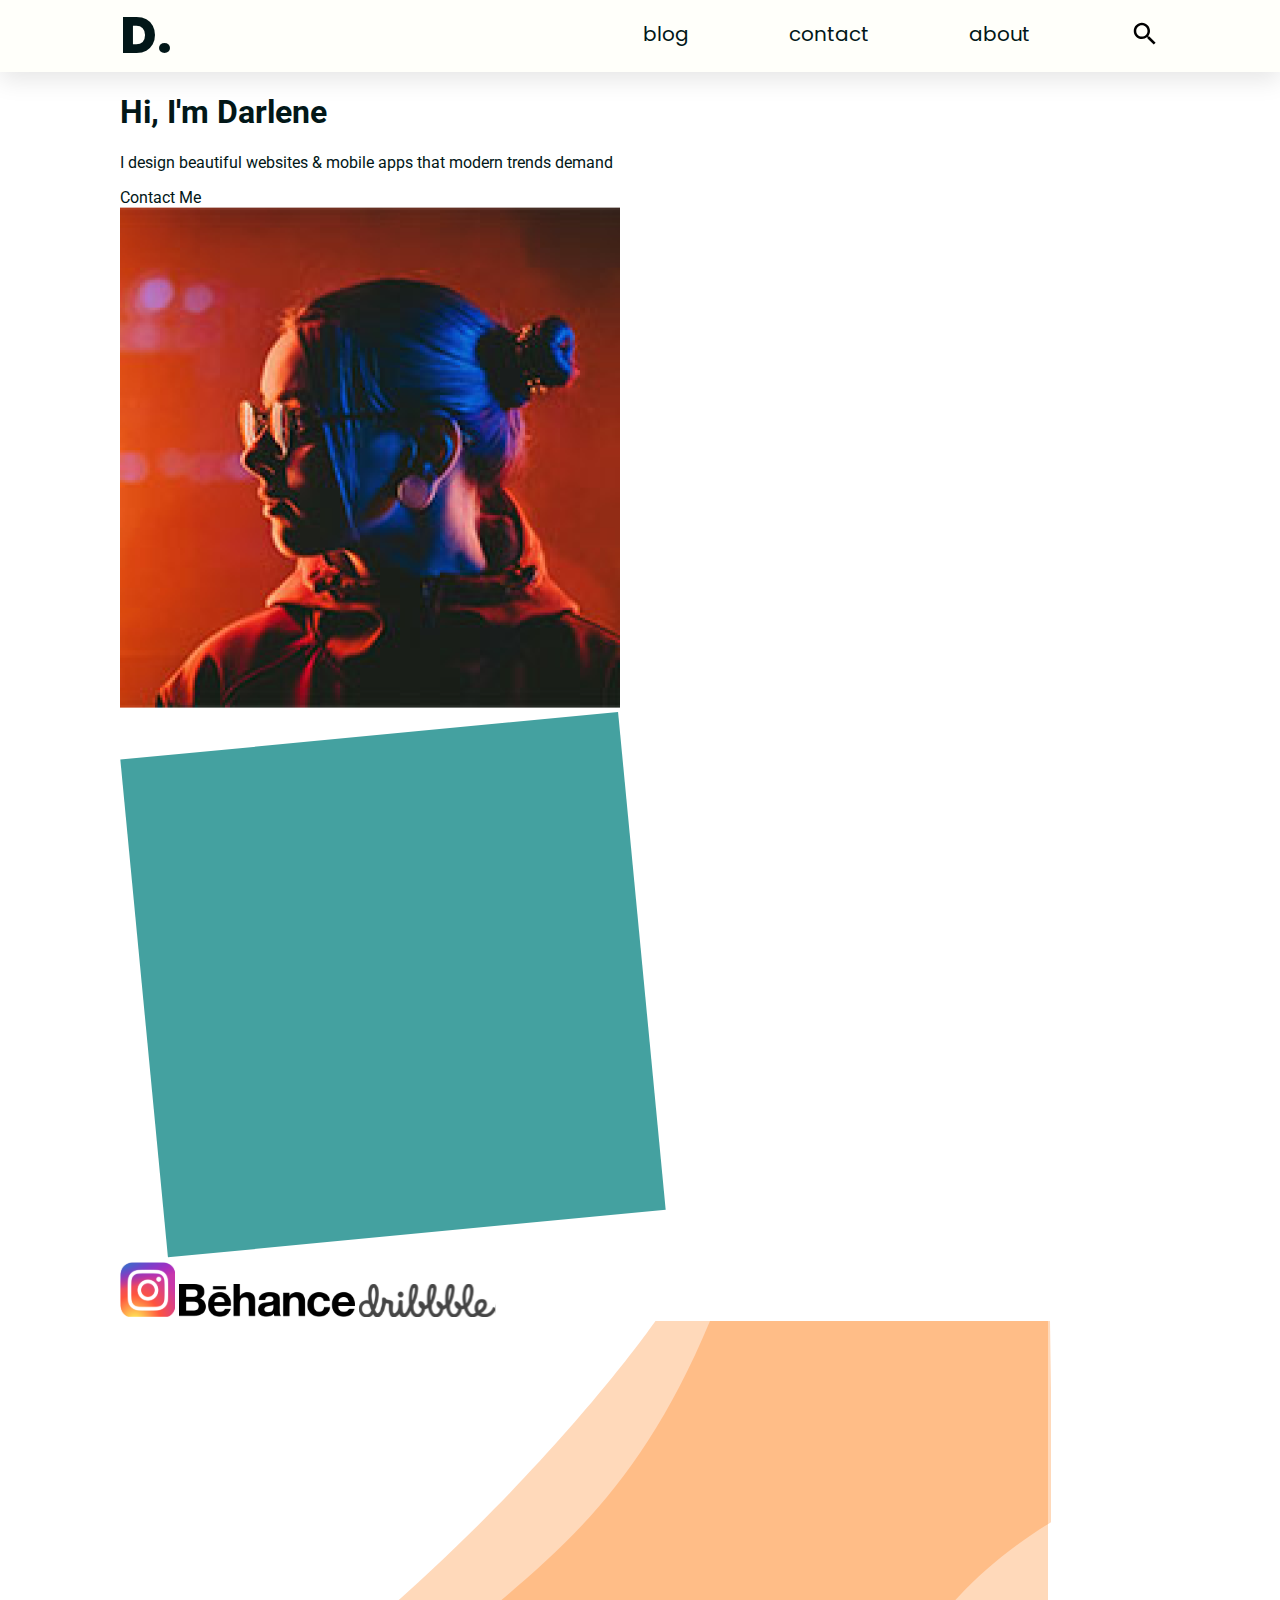
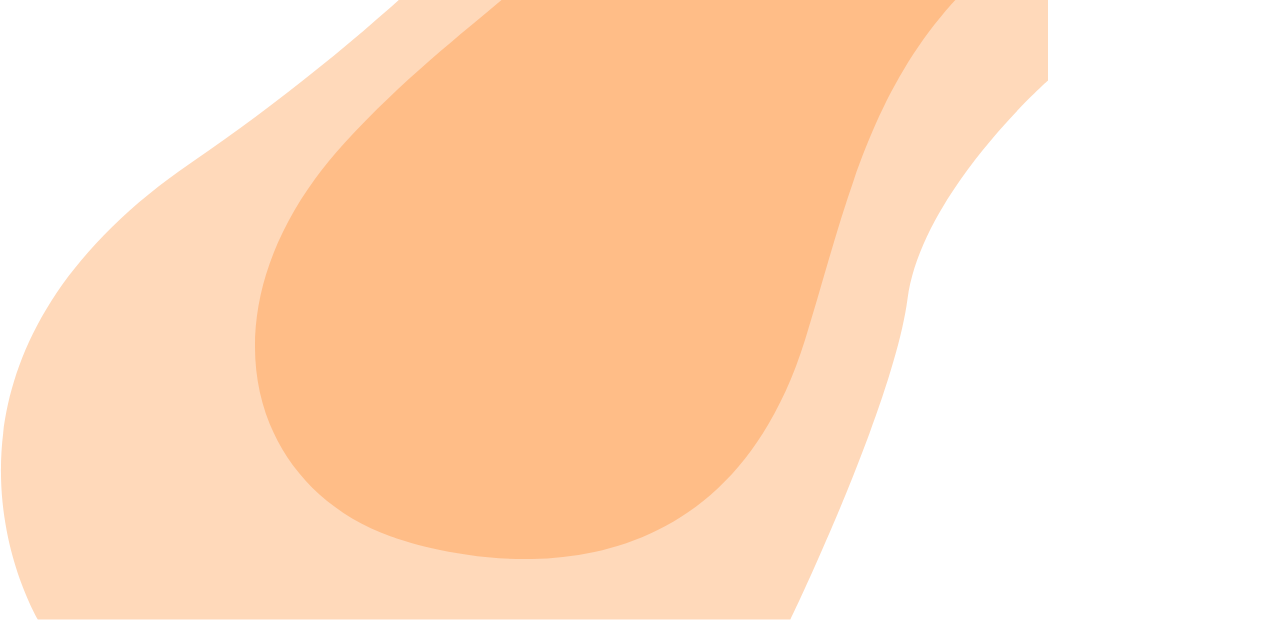
==== webDarlene/index.html @ fe2c9b30 "Add new folder webDarlene" ====
<!DOCTYPE html>
<html lang="en">
<head>
    <meta charset="UTF-8">
    <meta http-equiv="X-UA-Compatible" content="IE=edge">
    <meta name="viewport" content="width=device-width, initial-scale=1.0">
    <title>Darlene</title>
    <link rel="preconnect" href="https://fonts.googleapis.com">
<link rel="preconnect" href="https://fonts.gstatic.com" crossorigin>
<link href="https://fonts.googleapis.com/css2?family=League+Spartan:wght@400;700&family=Poppins:wght@400;800&family=Roboto:wght@400;900&display=swap" rel="stylesheet">
<link rel="stylesheet" href="style.css"/>
</head>
<body>
     <nav>
            <div class="wrapper">
            <a href="#" class="logo">D.</a>
            <div class="menu-items">
                <a href="#">blog</a>
                <a href="#">contact</a>
                <a href="#">about</a>
                <div class="search-icon-container">
                <img src="img/mdi_search.svg" alt="" class="search-icon"/>
                </div>
             </div>
         </div>
    </nav>

    <main class="hero-section">
        <div class="wrapper">
            <div class="left">
                <h1>Hi, I'm Darlene</h1>
                <p>I design beautiful websites & mobile apps that modern trends demand
                </p>
                <a href="#" class="btn">Contact Me</a>
            </div>
            <div class="right">
                <div class="hero-image-container">
                    <img src="img/Photo.png" alt="" />
                    <img src="img/Photo BG.svg" alt="" />
                </div> 
            </div>
            <div class="social">
                <a href="#">
                    <img src="img/Instagram.svg" alt="" />
                </a>

                <a href="#">
                    <img src="img/Behance.svg" alt="" />
                </a>

                <a href="#">
                    <img src="img/dribbble.svg" alt="" />
                </a>
            </div>

        </div>

        <img class="bg-shape" src="img/BG Shape.svg" alt=""/>
    </main>
    
</body>
</html>
---- webDarlene/style.css ----
:root {
    --light-color: #FFFFFA;
    --orange-color: #FF7200;
    --teal-green-color: #01847F;
    --dark-color: #021718;
}

*,
*::after,
*::before {
    box-sizing: border-box;
}

body {
    font-family: "Roboto", sans-serif;
    margin: 0;
    color: var(--dark-color);
}

a {
    color: var(--dark-color);
    text-decoration: none;
}

.wrapper {
width: 1040px;
margin: 0 auto;
}

/* Navbar*/
nav {
    height: 72px;
    background: var(--light-color);
    box-shadow: 0px 8px 24px rgba(0, 0, 0, 0.1);
    position: fixed
    top: 0;
    left: 0;
    right: 0;

    z-index:200;
}

nav .wrapper {
    display: flex;
    justify-content: space-between;
    align-items: center;
    height: 100%;
}

nav .menu-items {
    display: flex;
    gap: 100px;
}

.logo {
font-family: 'Poppins', sans-serif;
font-weight: 800;
font-size: 50px;
}

nav .menu-items a {
    font-family: 'Poppins', sans-serif;
    font-weight: 400;
    font-size: 20px;
}
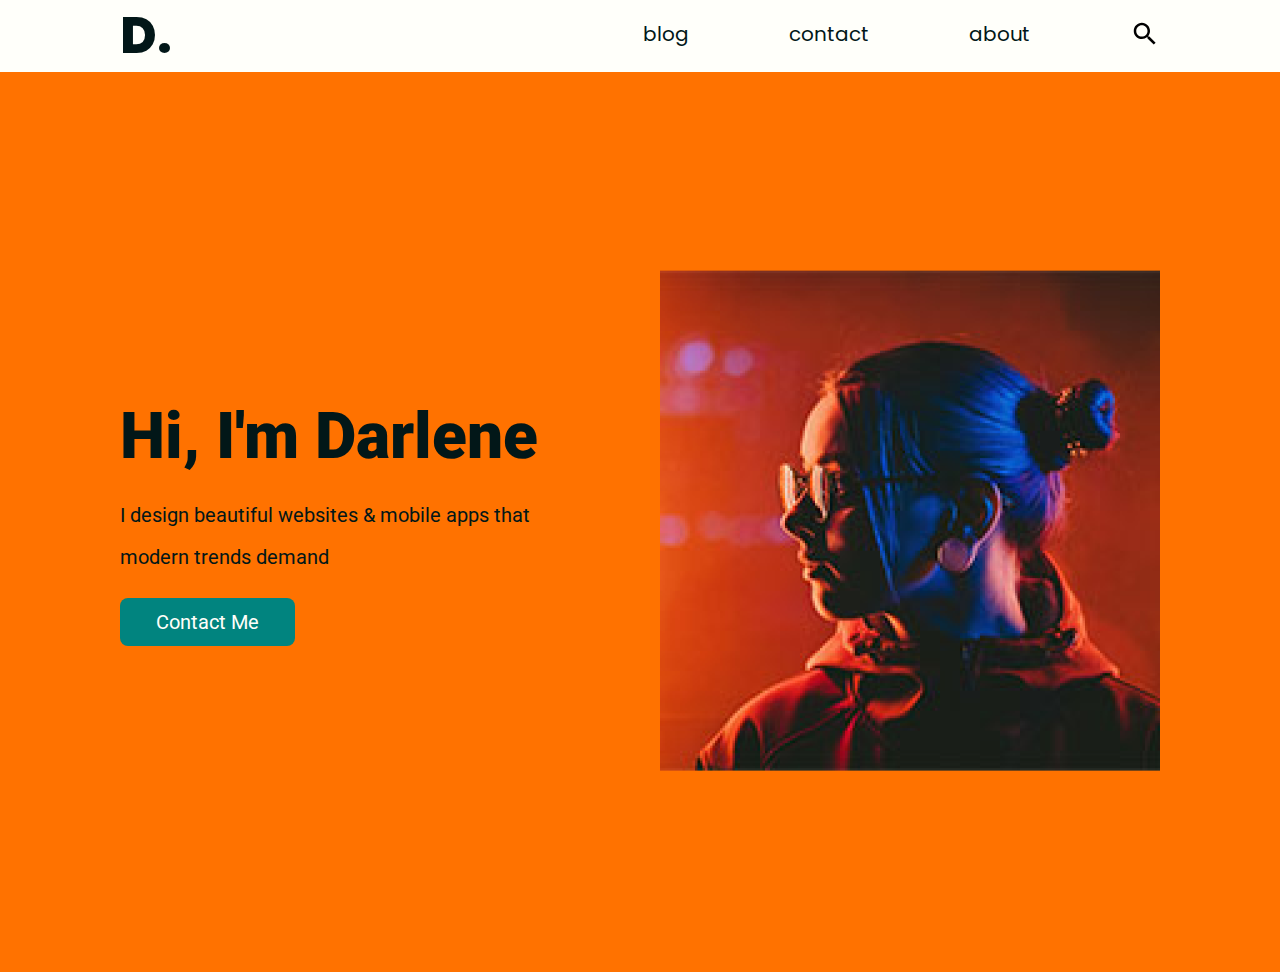
==== commit 8a5001b6: "Add new updates for webDarlene" ====
--- a/webDarlene/index.html
+++ b/webDarlene/index.html
@@ -36,7 +36,7 @@
             <div class="right">
                 <div class="hero-image-container">
                     <img src="img/Photo.png" alt="" />
-                    <img src="img/Photo BG.svg" alt="" />
+                   <div class="hero-image"></div>
                 </div> 
             </div>
             <div class="social">
--- a/webDarlene/style.css
+++ b/webDarlene/style.css
@@ -63,3 +63,51 @@
     font-weight: 400;
     font-size: 20px;
 }
+
+.hero-section {
+    background-color: var(--orange-color);
+    height: 100vh;
+}
+
+.hero-section .wrapper {
+    display: flex;
+    align-items: center;
+    justify-content: space-between;
+
+    height: calc(100vh - 72px);
+    padding-top: 72px;
+}
+
+.hero-section h1 {
+    font-weight: 900;
+    font-size: 64px;
+    margin: 0;
+}
+
+.hero-section p {
+    font-weight: 400;   
+    font-size: 20px;
+    line-height: 42px;
+    width: 420px;
+}
+
+.hero-section .btn:hover {
+transform: translateY(-8px);
+
+}
+
+.hero-section .btn {
+    font-size: 20px;
+    border-radius: 8px;
+    background: var(--teal-green-color);
+    padding: 12px 36px;
+    color: var(--light-color);
+    display: inline-block;
+
+}
+
+/* Hidden Items */
+.hero-section .social,
+.bg-shape {
+display: none;
+}